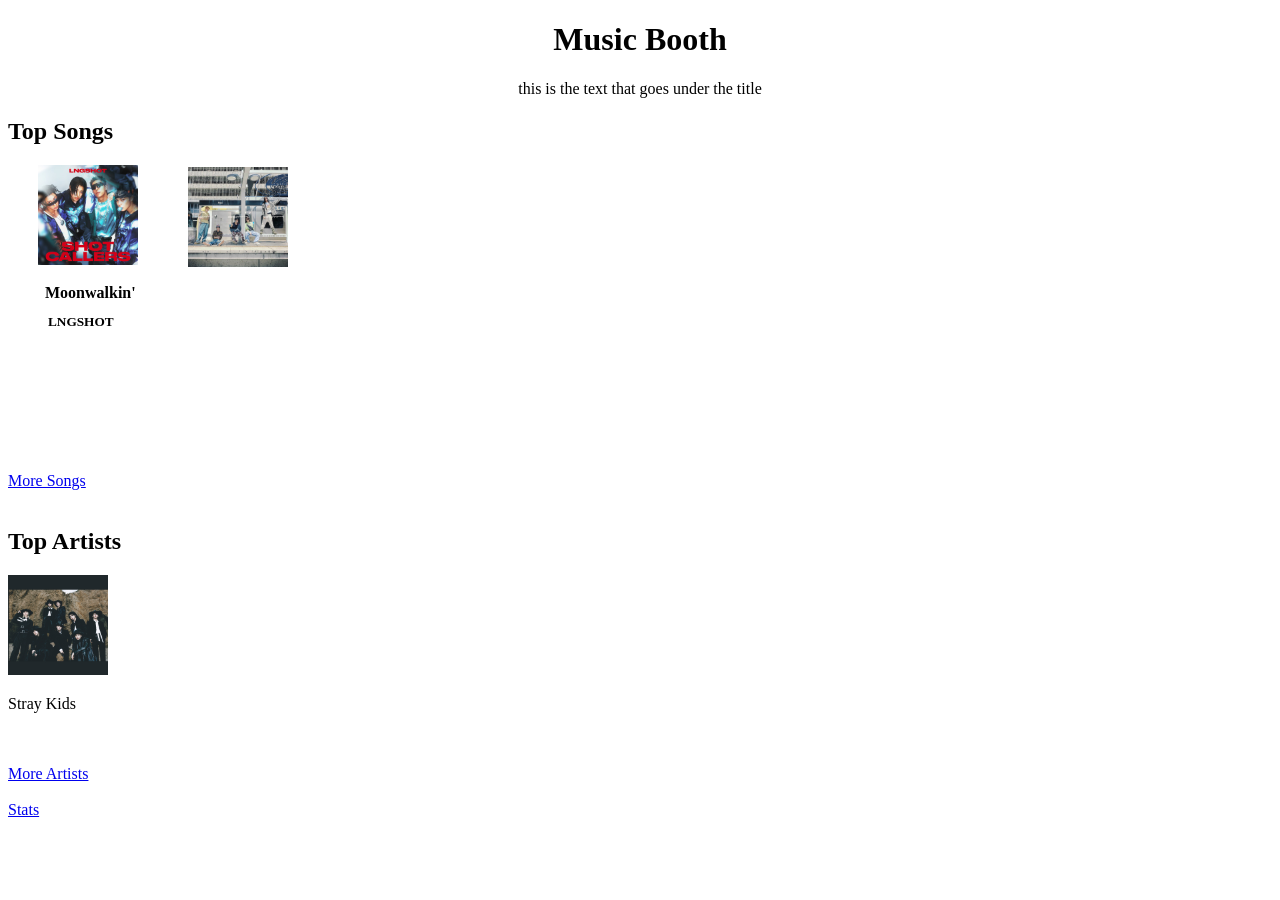
==== index.html @ c888db5e "day 3.5 added page" ====
<!DOCTYPE html>
<html>
  <head>
  <style>
    div.shotcallers {
      position: relative;
      left:30px;
    }
    div.whatyouwant {
      position: relative;
      left:180px;
      bottom: 102px;
    }
    div.moveTextMoonwalkin {
      position: relative;
      left:37px;
      bottom:110px;
    }
    div.movetextLNGSHOT {
      position: relative;
      left: 40px;
      bottom:120px;
    }
  </style>
    <title>Music Booth</title>
  </head>
  <body>

    <h1 style="text-align: center;">Music Booth</h1>
    <p style="text-align: center;">this is the text that goes under the title</p>
    <h2>Top Songs</h2>
   
    <div class="shotcallers">
    <a href="https://www.youtube.com/watch?v=HJgdT15UT4k&list=RDHJgdT15UT4k&start_radio=1" target="_blank"><img src="image/ShotCallersAlbumCover.jpeg" alt="Album Cover for Moonwalkin'" style="width:100px;height:100px;">
    </div>
    </a>
    <div class="whatyouwant">
    <a href="https://www.youtube.com/watch?v=e2OpbOv_JiQ&list=RDe2OpbOv_JiQ&start_radio=1" target="_blank"><img src="image/ColorOutsidetheLines.jpg" alt="Album Cover for What You Want" style="width:100px;height:100px;">
    </div>
    </a>
    <div class="moveTextMoonwalkin">
    <h4>Moonwalkin'</h4>
    </div>
    <div class="movetextLNGSHOT">
    <h5>LNGSHOT</h5>
    </div>
    <a href="topSongs.html">More Songs</a>
    
    <br>
    <br>
    
    <h2>Top Artists</h2>
    <img src="image/straykidsSpotifycover.jpeg" alt="Stray Kids" style="width:100px;height:100px">
    <p>Stray Kids</p>
    <br>
    <br>
    <a href="topArtists.html">More Artists</a>
    <br>
    <br>
    <a href="stats.html">Stats</a>
  </body>
</html>
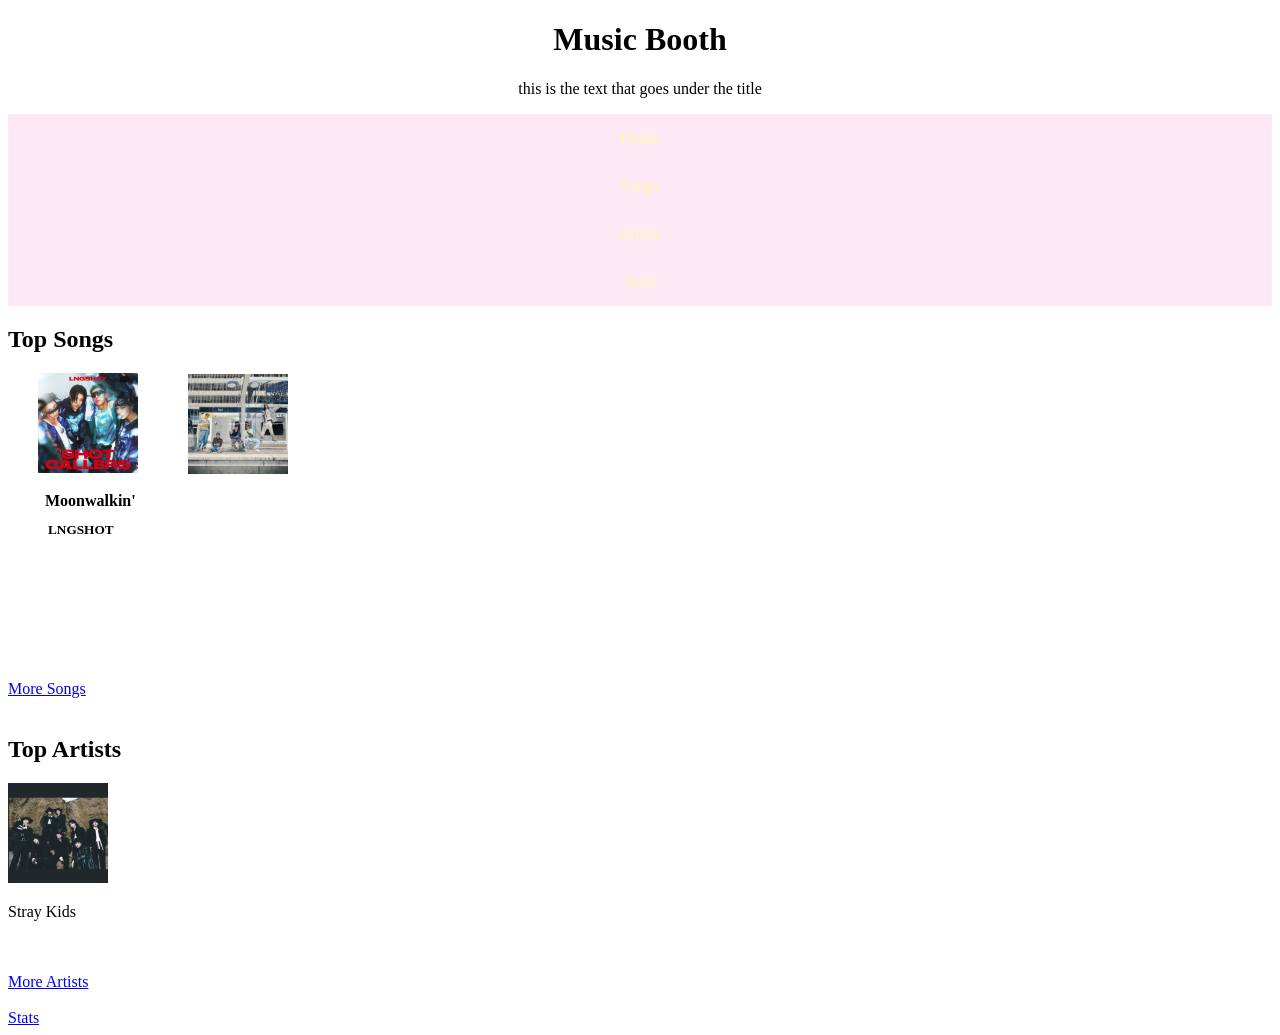
==== commit 95ea829b: "unfinished nav bar" ====
--- a/index.html
+++ b/index.html
@@ -1,26 +1,8 @@
 <!DOCTYPE html>
 <html>
   <head>
+    <link rel="stylesheet" href="style.css">
   <style>
-    div.shotcallers {
-      position: relative;
-      left:30px;
-    }
-    div.whatyouwant {
-      position: relative;
-      left:180px;
-      bottom: 102px;
-    }
-    div.moveTextMoonwalkin {
-      position: relative;
-      left:37px;
-      bottom:110px;
-    }
-    div.movetextLNGSHOT {
-      position: relative;
-      left: 40px;
-      bottom:120px;
-    }
   </style>
     <title>Music Booth</title>
   </head>
@@ -28,6 +10,15 @@
 
     <h1 style="text-align: center;">Music Booth</h1>
     <p style="text-align: center;">this is the text that goes under the title</p>
+    <nav class="navbar">
+      <ul>
+        <li><a href="index.html">Home</a></li>
+        <li><a href="topSongs.html">Songs</a></li>
+        <li><a href="topArtists.html">Artists</a></li>
+        <li><a href="stats.html">Stats</a></li>
+      </ul>
+    </nav>
+    <main>
     <h2>Top Songs</h2>
    
     <div class="shotcallers">
@@ -58,5 +49,6 @@
     <br>
     <br>
     <a href="stats.html">Stats</a>
+  </main>
   </body>
 </html>
--- a/style.css
+++ b/style.css
@@ -0,0 +1,35 @@
+.shotcallers {
+    position: relative;
+    left:30px;
+}
+.whatyouwant {
+    position: relative;
+    left:180px;
+    bottom: 103px;
+}
+.moveTextMoonwalkin {
+    position: relative;
+    left:37px;
+    bottom:110px;
+}
+.movetextLNGSHOT {
+    position: relative;
+    left: 40px;
+    bottom:120px;
+}
+.navbar ul {
+    list-style-type: none;
+    background-color: rgb(255, 231, 243);
+    padding: 0px;
+    margin: 0px
+}
+.navbar a {
+    color: rgb(255, 248, 184);
+    text-decoration: none;
+    padding: 15px;
+    display: block;
+    text-align: center;
+}
+.navbar a:hover {
+    
+}
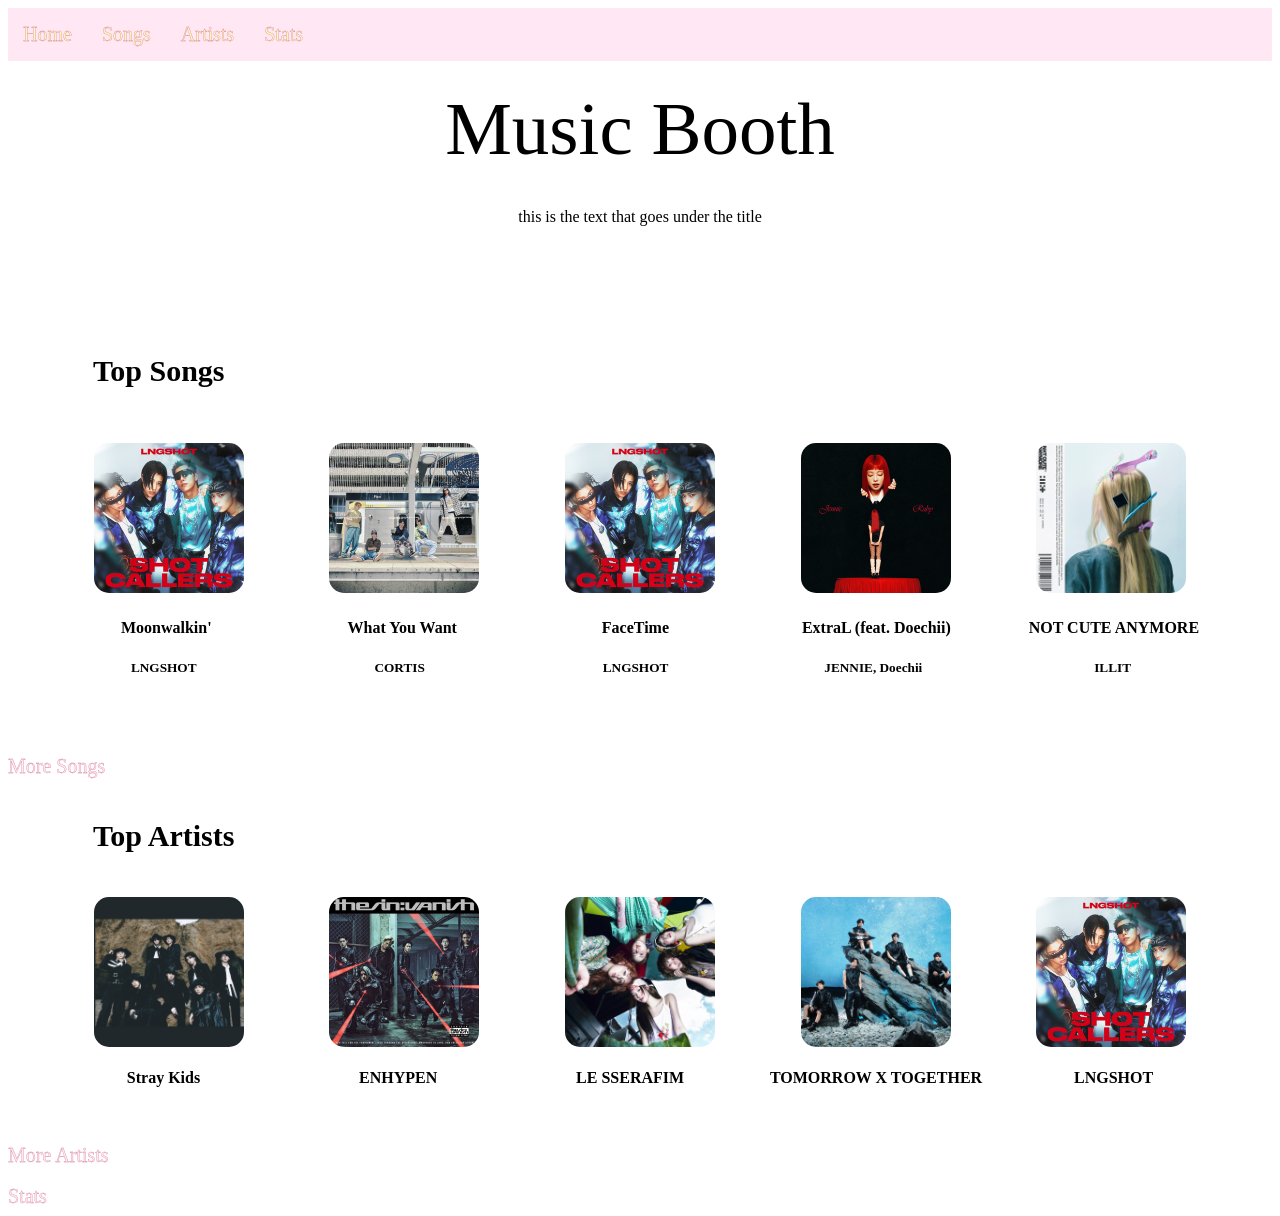
==== commit 9ec4f3d1: "homepage" ====
--- a/index.html
+++ b/index.html
@@ -8,41 +8,78 @@
   </head>
   <body>
 
-    <h1 style="text-align: center;">Music Booth</h1>
-    <p style="text-align: center;">this is the text that goes under the title</p>
     <nav class="navbar">
       <ul>
-        <li><a href="index.html">Home</a></li>
-        <li><a href="topSongs.html">Songs</a></li>
-        <li><a href="topArtists.html">Artists</a></li>
-        <li><a href="stats.html">Stats</a></li>
+        <li><a href="index.html"><div class="outlinetext">Home</div></a></li>
+        <li><a href="topSongs.html"><div class="outlinetext">Songs</div></a></li>
+        <li><a href="topArtists.html"><div class="outlinetext">Artists</div></a></li>
+        <li><a href="stats.html"><div class="outlinetext">Stats</div></a></li>
       </ul>
     </nav>
+    <div class="title"
+    <h1 style="text-align: center;">Music Booth</h1></div>
+    <div class="subtext"><p style="text-align: center;">this is the text that goes under the title</p></div>
     <main>
-    <h2>Top Songs</h2>
-   
-    <div class="shotcallers">
-    <a href="https://www.youtube.com/watch?v=HJgdT15UT4k&list=RDHJgdT15UT4k&start_radio=1" target="_blank"><img src="image/ShotCallersAlbumCover.jpeg" alt="Album Cover for Moonwalkin'" style="width:100px;height:100px;">
+    <br>
+    <br>
+    <br>
+    <br>
+    <div class="movesong">
+    <h2>Top Songs</h2></div>
+    <br>
+    <br>
+    <br>
+    <br>
+    <br>
+   <div class="container1">
+    <a href="https://www.youtube.com/watch?v=HJgdT15UT4k&list=RDHJgdT15UT4k&start_radio=1" target="_blank"><img src="image/ShotCallersAlbumCover.jpeg" alt="Album Cover for Moonwalkin'" style="width:150px;height:150px;">
+    </a>
+    <a href="https://www.youtube.com/watch?v=e2OpbOv_JiQ&list=RDe2OpbOv_JiQ&start_radio=1" target="_blank"><img src="image/ColorOutsidetheLines.jpg" alt="Album Cover for What You Want" style="width:150px;height:150px;">
+    </a>
+    <a href="https://www.youtube.com/watch?v=V5tRwughjgU&list=RDV5tRwughjgU&start_radio=1" target="_blank"><img src="image/ShotCallersAlbumCover.jpeg" alt="Album cover for Facetime" style="width:150px;height:150px;"></a>
+    <a href="https://www.youtube.com/watch?v=eWAdpUyzCkI&list=RDeWAdpUyzCkI&start_radio=1" target="_blank"><img src="image/JennieRubyAlbumCover.png" alt="Album Cover for ExtraL (feat. Doechii)" style="width:150px;height:150px;"></a>
+    <a href="https://www.youtube.com/watch?v=x_RYZsOfpKY&list=RDx_RYZsOfpKY&start_radio=1" target="_blank"><img src="image/NotCuteAnymoreAlbumCover.png" alt="Album Cover for Not Cute Anymore" style="width:150px;height:150px;"></a>
+   </div>
+   <div class="container2">
+    <h4>Moonwalkin'</h4>
+    <h4 style="position:relative; right:-23px;">What You Want</h4>
+    <h4 style="position:relative; right:-55px;">FaceTime</h4>
+    <h4 style="position:relative; right:-75px;">ExtraL (feat. Doechii)</h4>
+    <h4 style="position:relative; right:-40px;">NOT CUTE ANYMORE</h4>
     </div>
-    </a>
-    <div class="whatyouwant">
-    <a href="https://www.youtube.com/watch?v=e2OpbOv_JiQ&list=RDe2OpbOv_JiQ&start_radio=1" target="_blank"><img src="image/ColorOutsidetheLines.jpg" alt="Album Cover for What You Want" style="width:100px;height:100px;">
+    <div class="container3">
+    <h5 style="position:relative; right:35px; bottom:20px;">LNGSHOT</h5>
+    <h5 style="position:relative; right:15px; bottom:20px;">CORTIS</h5>
+    <h5 style="position:relative; right:-5px; bottom:20px;">LNGSHOT</h5>
+    <h5 style="position:relative; right:-3px; bottom:20px;">JENNIE, Doechii</h5>
+    <h5 style="position:relative; right:-17px; bottom:20px;">ILLIT</h5>
     </div>
-    </a>
-    <div class="moveTextMoonwalkin">
-    <h4>Moonwalkin'</h4>
+    <br>
+    <br>
+    <div class="a">
+      <div class="fontsize">
+      <a href="topSongs.html">More Songs</a>
+      </div>
     </div>
-    <div class="movetextLNGSHOT">
-    <h5>LNGSHOT</h5>
-    </div>
-    <a href="topSongs.html">More Songs</a>
     
     <br>
     <br>
-    
-    <h2>Top Artists</h2>
-    <img src="image/straykidsSpotifycover.jpeg" alt="Stray Kids" style="width:100px;height:100px">
-    <p>Stray Kids</p>
+    <div class="moveartist">
+    <h2>Top Artists</h2></div>
+    <div class="container1">
+    <img src="image/straykidsSpotifycover.jpeg" alt="Stray Kids" style="width:150px;height:150px">
+    <img src="image/sinvanishalbumcover.jpg" alt="ENHYPEN" style="width:150px;height:150px;">
+    <img src="image/lesserafim.jpg" alt="LE SSERAFIM" style="width:150px;height:150px;">
+    <img src="image/tomorrow x together.jpg" alt="TOMORROW X TOGETHER" style="width:150px;height:150px;">
+    <img src="image/ShotCallersAlbumCover.jpeg" alt="LNGSHOT" style="width:150px; height:150px;">
+    </div>
+    <div class="container3">
+    <h4>Stray Kids</h4>
+    <h4 style="position:relative; right:-40px;">ENHYPEN</h4>
+    <h4 style="position:relative; right:-60px;">LE SSERAFIM</h4>
+    <h4 style="position:relative; right:-27px;">TOMORROW X TOGETHER</h4>
+    <h4>LNGSHOT</h4>
+    </div>
     <br>
     <br>
     <a href="topArtists.html">More Artists</a>
--- a/style.css
+++ b/style.css
@@ -1,27 +1,10 @@
-.shotcallers {
-    position: relative;
-    left:30px;
-}
-.whatyouwant {
-    position: relative;
-    left:180px;
-    bottom: 103px;
-}
-.moveTextMoonwalkin {
-    position: relative;
-    left:37px;
-    bottom:110px;
-}
-.movetextLNGSHOT {
-    position: relative;
-    left: 40px;
-    bottom:120px;
-}
+
 .navbar ul {
     list-style-type: none;
     background-color: rgb(255, 231, 243);
     padding: 0px;
-    margin: 0px
+    margin: 0px;
+    overflow: hidden;
 }
 .navbar a {
     color: rgb(255, 248, 184);
@@ -31,5 +14,72 @@
     text-align: center;
 }
 .navbar a:hover {
+    background-color: rgba(255, 205, 205, 0.824);
+}
+
+.outlinetext {
+    color:rgb(255, 248, 184);
+    -webkit-text-stroke: 0.3px rgb(206, 109, 135);
+    font-size: 20px;
+    text-decoration: none;
+}
+
+.navbar li {
+    float: left;
+}
+
+.title {
+    font-size: 75px;
+    position: relative;
+    bottom: -25px;
+}
+
+.subtext {
+    position: relative;
+    bottom: -45px;
     
 }
+
+.movesong {
+    position: relative;
+    bottom: -60px;
+    margin-left: 85px;
+    font-size: 20px;
+}
+
+.container1 {
+    display: flex;
+    justify-content: space-evenly;
+}
+
+.container2 {
+    display: flex;
+    justify-content: space-evenly;
+}
+
+.container3 {
+    display: flex;
+    justify-content: space-evenly;
+}
+
+a {
+    text-decoration: none;
+    color:rgb(255, 231, 243);
+    -webkit-text-stroke: 0.3px rgb(206, 109, 135);
+    font-size: 20px;
+}
+
+.fontsize {
+    font-size: 16px;
+}
+
+.moveartist {
+    position: relative;
+    bottom: 20px;
+    margin-left: 85px;
+    font-size: 20px;
+}
+
+img {
+    border-radius: 15px;
+}
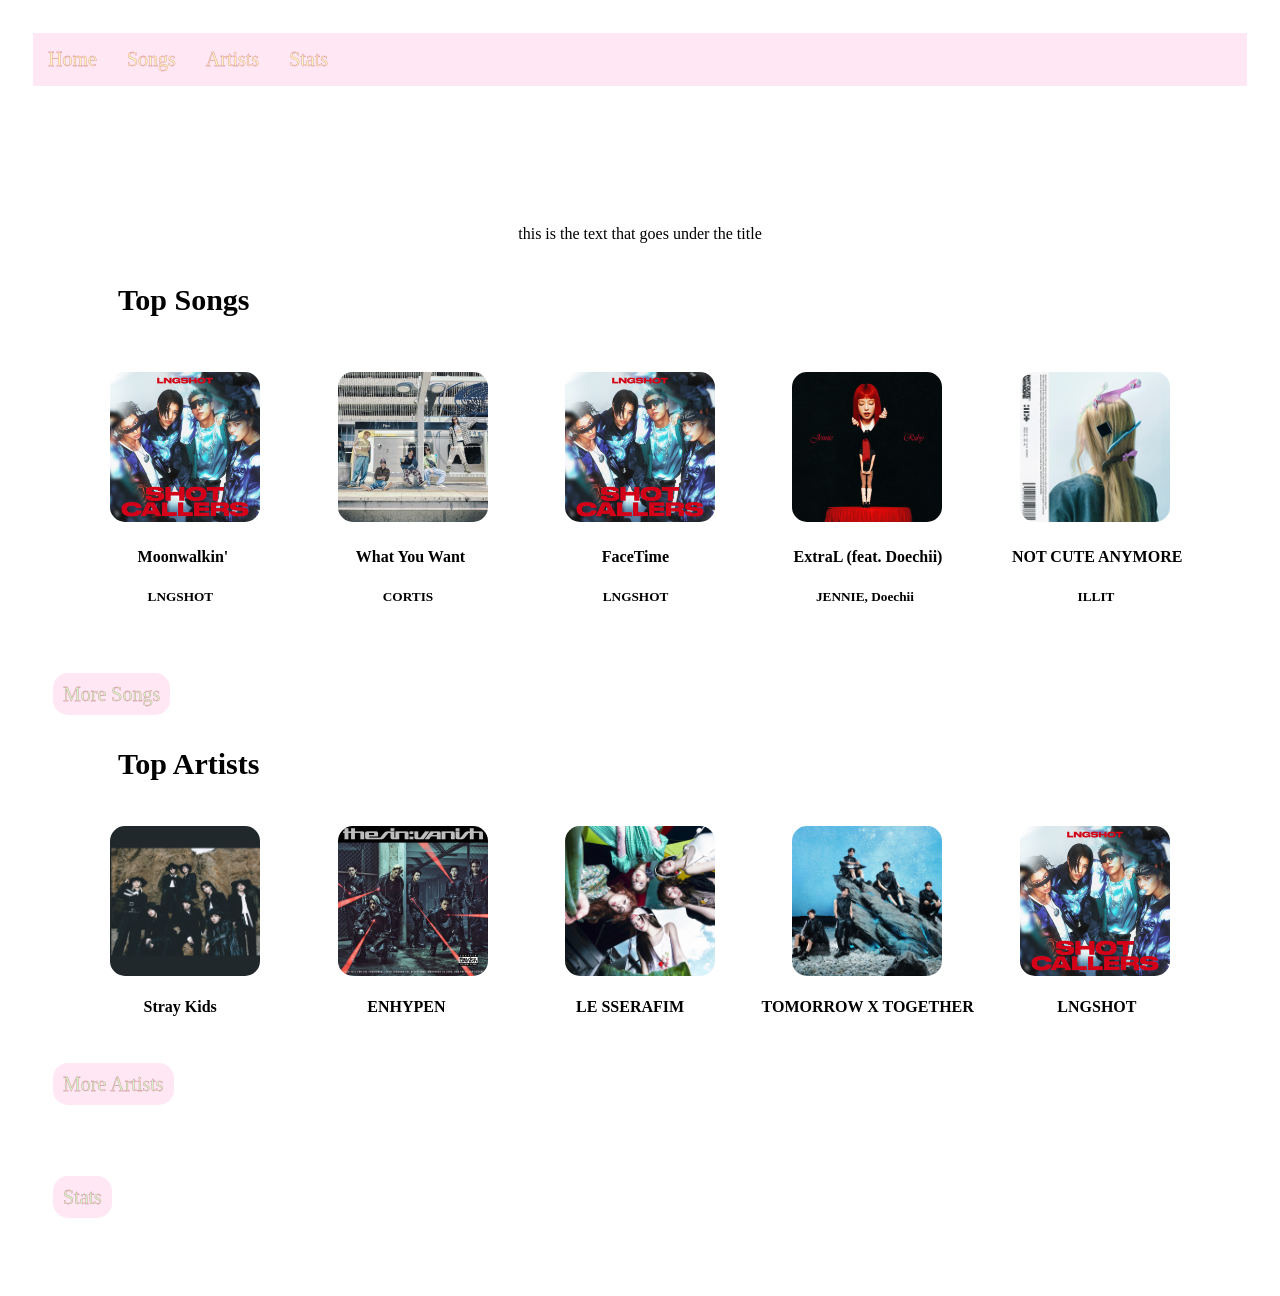
==== commit 5401e5e0: "code" ====
--- a/index.html
+++ b/index.html
@@ -2,6 +2,9 @@
 <html>
   <head>
     <link rel="stylesheet" href="style.css">
+    <link rel="preconnect" href="https://fonts.googleapis.com">
+    <link rel="preconnect" href="https://fonts.gstatic.com" crossorigin>
+    <link href="https://fonts.googleapis.com/css2?family=Pinyon+Script&display=swap" rel="stylesheet">
   <style>
   </style>
     <title>Music Booth</title>
@@ -16,14 +19,10 @@
         <li><a href="stats.html"><div class="outlinetext">Stats</div></a></li>
       </ul>
     </nav>
-    <div class="title"
-    <h1 style="text-align: center;">Music Booth</h1></div>
+    <div class="title">
+    <h1 id="title" style="text-align: center; font-family: Pinyon Script;">Music Booth</h1></div>
     <div class="subtext"><p style="text-align: center;">this is the text that goes under the title</p></div>
     <main>
-    <br>
-    <br>
-    <br>
-    <br>
     <div class="movesong">
     <h2>Top Songs</h2></div>
     <br>
@@ -58,7 +57,7 @@
     <br>
     <div class="a">
       <div class="fontsize">
-      <a href="topSongs.html">More Songs</a>
+      <a href="topSongs.html" style="background-color: rgb(255, 231, 243); border-radius: 15px; margin-left: 20px; padding: 10px;">More Songs</a>
       </div>
     </div>
     
@@ -82,10 +81,19 @@
     </div>
     <br>
     <br>
-    <a href="topArtists.html">More Artists</a>
+    <a href="topArtists.html" style="background-color: rgb(255, 231, 243); border-radius: 15px; margin-left: 20px; padding: 10px;">More Artists</a>
     <br>
     <br>
-    <a href="stats.html">Stats</a>
+    <br>
+    <br>
+    <br>
+    <br>
+    <a href="stats.html" style="background-color: rgb(255, 231, 243); border-radius: 15px; margin-left: 20px; padding: 10px;">Stats</a>
+    <br>
+    <br>
+    <br>
+    <br>
   </main>
+  <script src="/javascript.js"></script>
   </body>
 </html>
--- a/style.css
+++ b/style.css
@@ -28,10 +28,19 @@
     float: left;
 }
 
+@font-face {
+  font-family: "Amoresa Aged";
+  src: url("fonts/amoresa-aged.otf") format("opentype");
+  font-weight: normal;
+  font-style: normal;
+}
 .title {
-    font-size: 75px;
+    font-size: 70px;
     position: relative;
-    bottom: -25px;
+    bottom: -20px;
+    color: rgb(255, 217, 243);
+    -webkit-text-stroke: 0.05px rgb(206, 109, 135);
+
 }
 
 .subtext {
@@ -64,7 +73,7 @@
 
 a {
     text-decoration: none;
-    color:rgb(255, 231, 243);
+    color:rgb(209, 245, 196);
     -webkit-text-stroke: 0.3px rgb(206, 109, 135);
     font-size: 20px;
 }
@@ -82,4 +91,42 @@
 
 img {
     border-radius: 15px;
-}+}
+.fa {
+  font-size: 50px;
+  cursor: pointer;
+  user-select: none;
+}
+.fa:hover {
+  color: darkblue;
+}
+
+body {
+  padding: 25px;
+  background-color: white;
+  color: black;
+}
+
+.dark-mode {
+  background-color: black;
+  color: white;
+}
+
+tr {
+    padding: 25px;
+  background-color: white;
+  color: black;
+  font-size: 25px;  
+}
+
+.floatright {
+    position: relative;
+    bottom: 309px;
+    float: right;
+}
+
+.pinyon-script-regular {
+  font-family: "Pinyon Script", cursive;
+  font-weight: 400;
+  font-style: normal;
+}
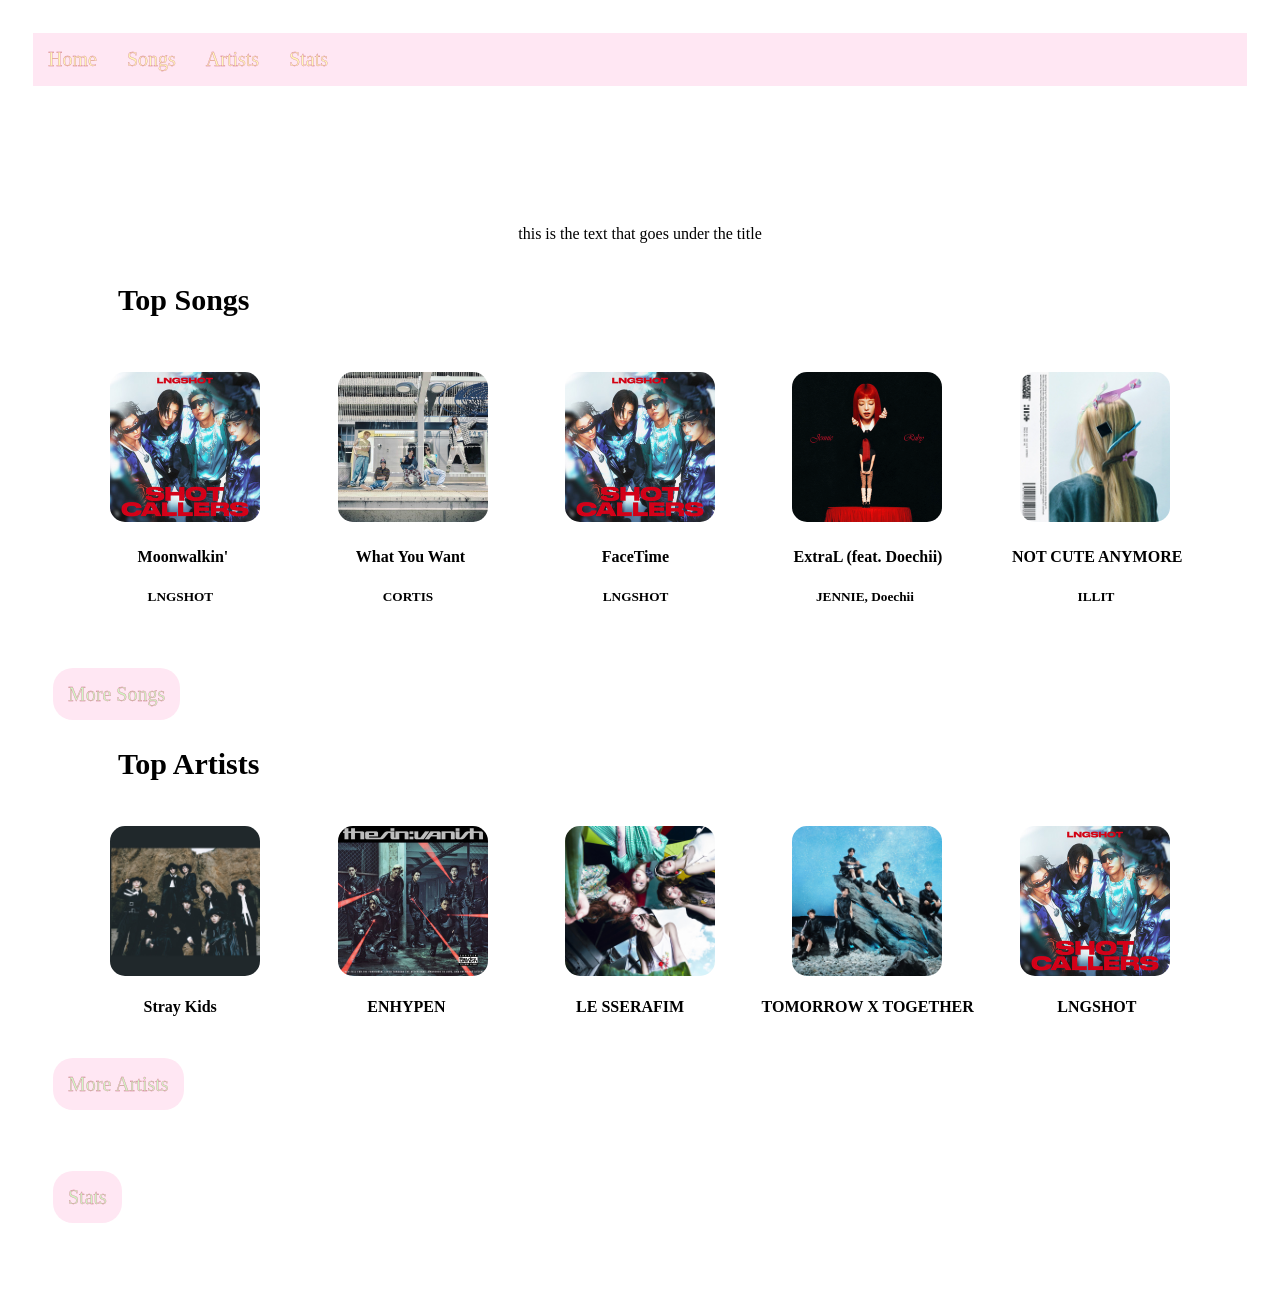
==== commit 2a120804: "codecode" ====
--- a/index.html
+++ b/index.html
@@ -5,6 +5,7 @@
     <link rel="preconnect" href="https://fonts.googleapis.com">
     <link rel="preconnect" href="https://fonts.gstatic.com" crossorigin>
     <link href="https://fonts.googleapis.com/css2?family=Pinyon+Script&display=swap" rel="stylesheet">
+    <script src="/javascript.js"></script>
   <style>
   </style>
     <title>Music Booth</title>
@@ -57,7 +58,7 @@
     <br>
     <div class="a">
       <div class="fontsize">
-      <a href="topSongs.html" style="background-color: rgb(255, 231, 243); border-radius: 15px; margin-left: 20px; padding: 10px;">More Songs</a>
+      <a href="topSongs.html" style="background-color: rgb(255, 231, 243); border-radius: 20px; margin-left: 20px; padding: 15px;">More Songs</a>
       </div>
     </div>
     
@@ -81,19 +82,18 @@
     </div>
     <br>
     <br>
-    <a href="topArtists.html" style="background-color: rgb(255, 231, 243); border-radius: 15px; margin-left: 20px; padding: 10px;">More Artists</a>
+    <a href="topArtists.html" style="background-color: rgb(255, 231, 243); border-radius: 20px; margin-left: 20px; padding: 15px;">More Artists</a>
     <br>
     <br>
     <br>
     <br>
     <br>
     <br>
-    <a href="stats.html" style="background-color: rgb(255, 231, 243); border-radius: 15px; margin-left: 20px; padding: 10px;">Stats</a>
+    <a href="stats.html" style="background-color: rgb(255, 231, 243); border-radius: 20px; margin-left: 20px; padding: 15px;">Stats</a>
     <br>
     <br>
     <br>
     <br>
   </main>
-  <script src="/javascript.js"></script>
   </body>
 </html>
--- a/style.css
+++ b/style.css
@@ -28,12 +28,6 @@
     float: left;
 }
 
-@font-face {
-  font-family: "Amoresa Aged";
-  src: url("fonts/amoresa-aged.otf") format("opentype");
-  font-weight: normal;
-  font-style: normal;
-}
 .title {
     font-size: 70px;
     position: relative;
@@ -130,3 +124,32 @@
   font-weight: 400;
   font-style: normal;
 }
+
+.textArtist {
+    display:inline-block;
+    width: 200px;
+    height: 50px;
+    padding: 5px;
+    border: 5px solid rgb(255, 217, 243);
+}
+
+.movetitle {
+    position:relative;
+    bottom:20px;
+}
+
+.roww {
+  display: flex;
+  gap: 20px;
+  flex-wrap: wrap;
+  align-items: flex-start;
+  margin-left: 300px;
+}
+
+.boxx {
+  flex: 1;
+  display: flex;
+  flex-direction: column;
+  gap: 10px;
+  flex: 0 0 calc(50% - 10px); 
+}
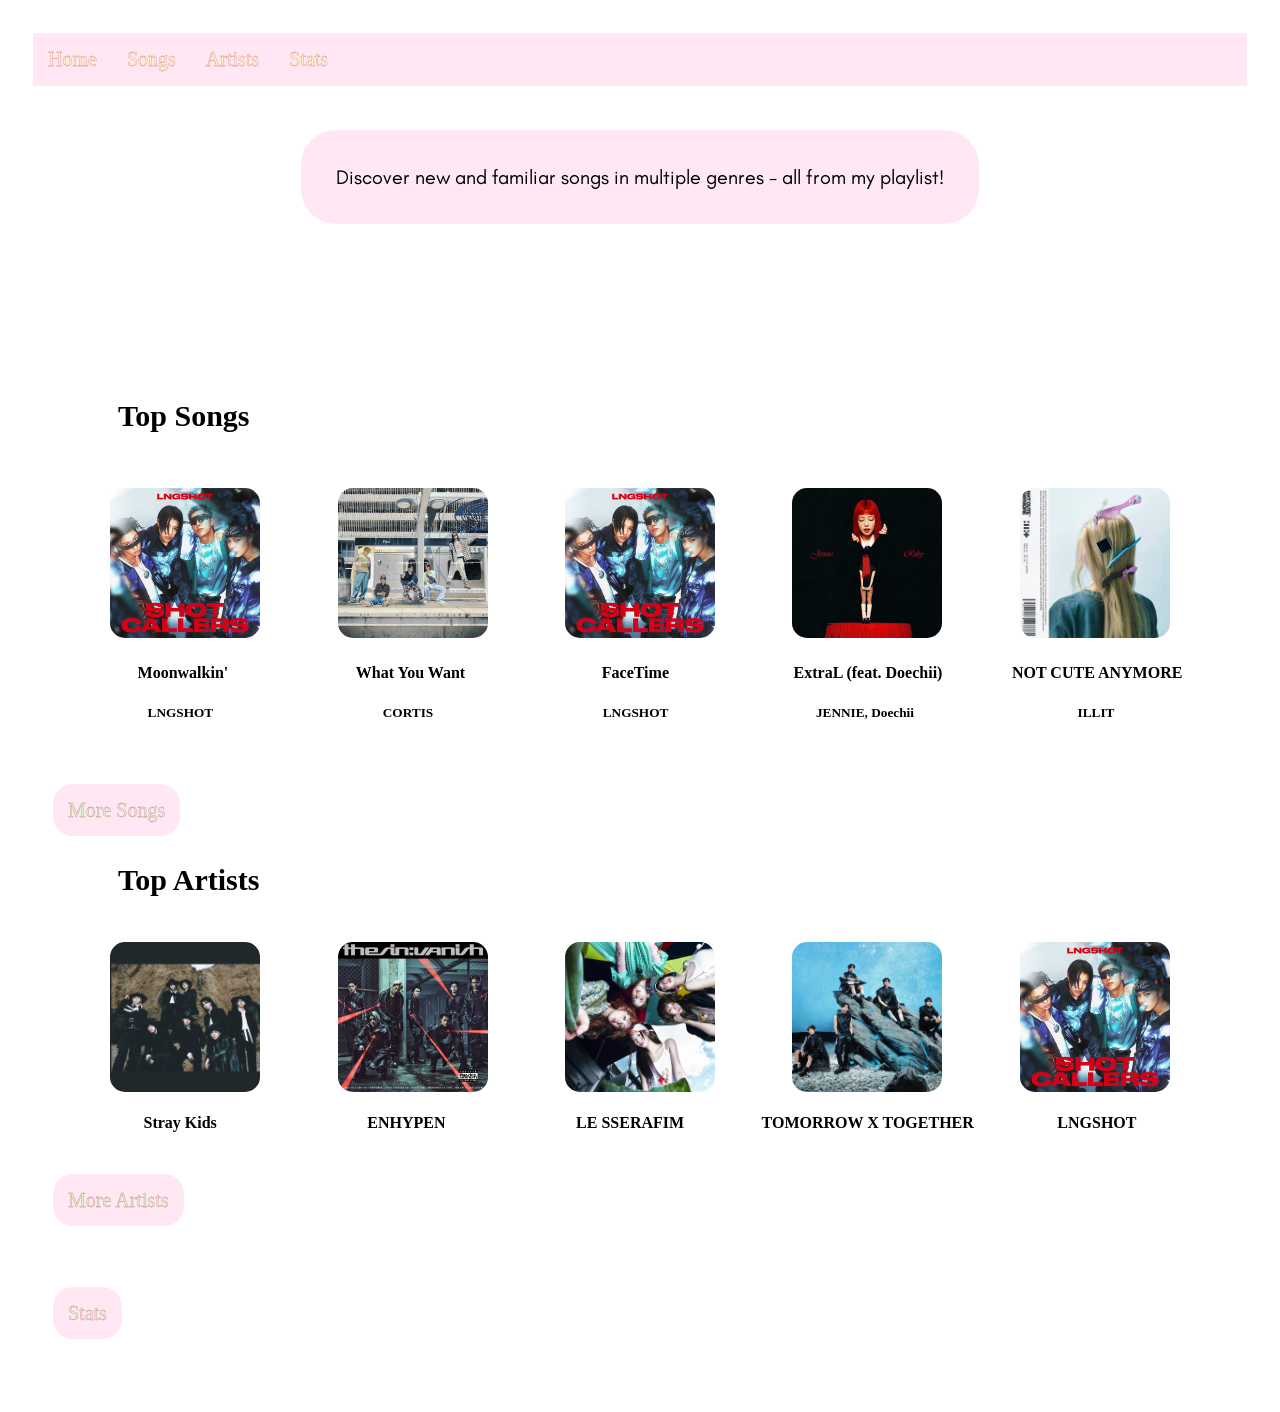
==== commit 6e28deef: "code" ====
--- a/index.html
+++ b/index.html
@@ -5,6 +5,9 @@
     <link rel="preconnect" href="https://fonts.googleapis.com">
     <link rel="preconnect" href="https://fonts.gstatic.com" crossorigin>
     <link href="https://fonts.googleapis.com/css2?family=Pinyon+Script&display=swap" rel="stylesheet">
+    <link rel="preconnect" href="https://fonts.googleapis.com">
+    <link rel="preconnect" href="https://fonts.gstatic.com" crossorigin>
+    <link href="https://fonts.googleapis.com/css2?family=Teachers:ital,wght@0,400..800;1,400..800&display=swap" rel="stylesheet">
     <script src="/javascript.js"></script>
   <style>
   </style>
@@ -22,7 +25,7 @@
     </nav>
     <div class="title">
     <h1 id="title" style="text-align: center; font-family: Pinyon Script;">Music Booth</h1></div>
-    <div class="subtext"><p style="text-align: center;">this is the text that goes under the title</p></div>
+    <div class="subtext" style="text-align: center;"><p style="display: inline-block; background-color: rgb(255, 231, 243); border-radius: 35px; padding: 35px; position:relative; bottom: 115px; font-size: 20px; font-family: Teachers;">Discover new and familiar songs in multiple genres - all from my playlist!</p></div>
     <main>
     <div class="movesong">
     <h2>Top Songs</h2></div>
--- a/style.css
+++ b/style.css
@@ -142,8 +142,7 @@
   display: flex;
   gap: 20px;
   flex-wrap: wrap;
-  align-items: flex-start;
-  margin-left: 300px;
+  align-items:center;
 }
 
 .boxx {
@@ -151,5 +150,14 @@
   display: flex;
   flex-direction: column;
   gap: 10px;
-  flex: 0 0 calc(50% - 10px); 
+  flex: 0 0 calc(50% - 10px);
+  justify-content: center; 
+}
+
+
+.teachers-font {
+  font-family: "Teachers", sans-serif;
+  font-optical-sizing: auto;
+  font-weight: 500;
+  font-style: normal;
 }
